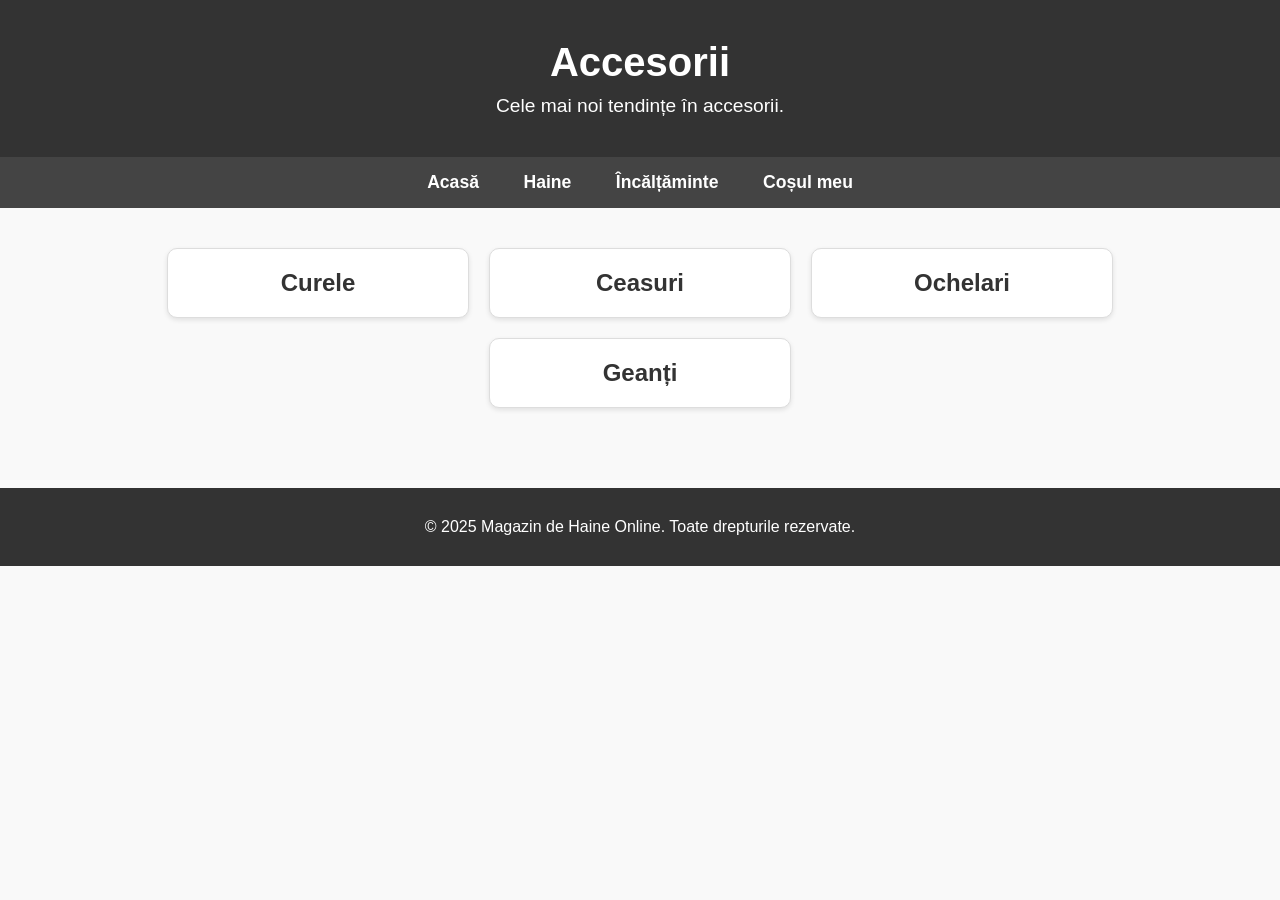
==== accesorii.html @ 42f91ce0 "lab.1" ====
<!DOCTYPE html>
<html lang="ro">
<head>
    <meta charset="UTF-8">
    <meta name="viewport" content="width=device-width, initial-scale=1.0">
    <title>Accesorii</title>
    <style>
        body {
            font-family: 'Arial', sans-serif;
            margin: 0;
            padding: 0;
            background-color: #f9f9f9;
            color: #333;
        }
        header {
            background-color: #333;
            color: #fff;
            padding: 40px 0;
            text-align: center;
        }
        header h1 {
            font-size: 2.5rem;
            margin: 0;
        }
        header p {
            font-size: 1.2rem;
            margin: 10px 0 0;
        }
        nav {
            background-color: #444;
            padding: 15px;
            text-align: center;
        }
        nav a {
            color: #fff;
            margin: 0 20px;
            text-decoration: none;
            font-weight: bold;
            font-size: 1.1rem;
        }
        nav a:hover {
            color: #28a745;
        }
        .container {
            padding: 40px 20px;
            max-width: 1200px;
            margin: 0 auto;
        }
        .category-list {
            display: flex;
            flex-wrap: wrap;
            gap: 20px;
            justify-content: center;
        }
        .category-card {
            background-color: #fff;
            border: 1px solid #ddd;
            border-radius: 10px;
            padding: 20px;
            width: calc(25% - 40px);
            box-shadow: 0 2px 5px rgba(0, 0, 0, 0.1);
            text-align: center;
            cursor: pointer;
        }
        .category-card:hover {
            transform: scale(1.05);
            transition: transform 0.3s ease;
        }
        .category-card h2 {
            font-size: 1.5rem;
            margin: 0;
            color: #333;
        }
        .product-grid {
            display: none;
            flex-wrap: wrap;
            gap: 20px;
            margin-top: 40px;
        }
        .product {
            background-color: #fff;
            border: 1px solid #ddd;
            border-radius: 10px;
            padding: 20px;
            width: calc(25% - 40px);
            box-shadow: 0 2px 5px rgba(0, 0, 0, 0.1);
            text-align: center;
        }
        .product img {
            max-width: 100%;
            height: auto;
            border-radius: 10px;
        }
        .product h3 {
            font-size: 1.5rem;
            margin: 15px 0 10px;
            color: #333;
        }
        .product .price {
            font-size: 1.2rem;
            color: #28a745;
            margin: 10px 0;
        }
        .product select, .product input {
            width: 60%; 
            padding: 12px;
            margin: 10px auto;
            border: 2px solid #28a745;
            border-radius: 8px;
            font-size: 1.2rem;
            text-align: center;
        }
        .product button {
            background-color: #ff6600; 
            color: #fff;
            border: 2px solid #fff; 
            padding: 12px 25px;
            cursor: pointer;
            border-radius: 8px;
            font-size: 1.2rem; 
            font-weight: bold;
            margin-top: 10px;
            width: 100%;
            transition: background-color 0.3s ease;
        }
        .product button:hover {
            background-color: #e65c00; 
        }
        footer {
            background-color: #333;
            color: #fff;
            text-align: center;
            padding: 20px 0;
            margin-top: 40px;
        }
        footer p {
            margin: 10px 0;
        }
        @media (max-width: 768px) {
            .category-card, .product {
                width: calc(50% - 40px);
            }
        }
        @media (max-width: 480px) {
            .category-card, .product {
                width: 100%;
            }
        }
    </style>
</head>
<body>

    <header>
        <h1>Accesorii</h1>
        <p>Cele mai noi tendințe în accesorii.</p>
    </header>

    <nav>
        <a href="index.html">Acasă</a>
        <a href="haine.html">Haine</a>
        <a href="incaltaminte.html">Încălțăminte</a>
        <a href="cosul-meu.html">Coșul meu</a>
    </nav>

    <div class="container">
        <!-- Lista de categorii -->
        <div class="category-list">
            <div class="category-card" onclick="afiseazaProduse('centuri')">
                <h2>Curele</h2>
            </div>
            <div class="category-card" onclick="afiseazaProduse('ceasuri')">
                <h2>Ceasuri</h2>
            </div>
            <div class="category-card" onclick="afiseazaProduse('ochelari')">
                <h2>Ochelari</h2>
            </div>
            <div class="category-card" onclick="afiseazaProduse('geanti')">
                <h2>Geanți</h2>
            </div>
        </div>

        <!-- Produsele din categorie -->
        <div id="centuri" class="product-grid">
            <div class="product">
                <img src="imagini/curea piele.jpg" alt="Curea din Piele">
                <h3>Curea din Piele</h3>
                <p class="price">300 Lei</p>
                <input type="number" id="cantitate-curele-1" min="1" value="1" placeholder="Cantitate">
                <button onclick="adaugaInCos('Curea din Piele', 300, 'cantitate-curele-1')">Adaugă în Coș</button>
            </div>
            <div class="product">
                <img src="imagini/casual.jpg" alt="Curea Casual">
                <h3>Curea Casual</h3>
                <p class="price">250 Lei</p>
                <input type="number" id="cantitate-curele-2" min="1" value="1" placeholder="Cantitate">
                <button onclick="adaugaInCos('Curea Casual', 250, 'cantitate-curele-2')">Adaugă în Coș</button>
            </div>
            <div class="product">
                <img src="imagini/curea elastica.jpg" alt="Curea Elaastică">
                <h3>Curea Elaastică</h3>
                <p class="price">280 Lei</p>
                <input type="number" id="cantitate-curele-3" min="1" value="1" placeholder="Cantitate">
                <button onclick="adaugaInCos('Curea Elaastică', 280, 'cantitate-curele-3')">Adaugă în Coș</button>
            </div>
        </div>

        <div id="ceasuri" class="product-grid">
            <div class="product">
                <img src="imagini/ceas clasic.jpg" alt="Ceas Clasic">
                <h3>Ceas Clasic</h3>
                <p class="price">20000 Lei</p>
                <input type="number" id="cantitate-ceas-1" min="1" value="1" placeholder="Cantitate">
                <button onclick="adaugaInCos('Ceas Clasic', 20000, 'cantitate-ceas-1')">Adaugă în Coș</button>
            </div>
            <div class="product">
                <img src="imagini/smartwatch.jpg" alt="Smartwatch">
                <h3>Smartwatch</h3>
                <p class="price">500 Lei</p>
                <input type="number" id="cantitate-ceas-2" min="1" value="1" placeholder="Cantitate">
                <button onclick="adaugaInCos('Smartwatch', 500, 'cantitate-ceas-2')">Adaugă în Coș</button>
            </div>
            <div class="product">
                <img src="imagini/ceas sport.jpg" alt="Ceas Sport">
                <h3>Ceas Sport</h3>
                <p class="price">350 Lei</p>
                <input type="number" id="cantitate-ceas-3" min="1" value="1" placeholder="Cantitate">
                <button onclick="adaugaInCos('Ceas Sport', 350, 'cantitate-ceas-3')">Adaugă în Coș</button>
            </div>
        </div>

        <div id="ochelari" class="product-grid">
            <div class="product">
                <img src="imagini/thom.jpg" alt="Ochelari Thom Richard">
                <h3>Ochelari Thom Richard</h3>
                <p class="price">300 Lei</p>
                <input type="number" id="cantitate-ochelari-1" min="1" value="1" placeholder="Cantitate">
                <button onclick="adaugaInCos('Ochelari Thom Richard', 300, 'cantitate-ochelari-1')">Adaugă în Coș</button>
            </div>
            <div class="product">
                <img src="imagini/marc.jpg" alt="Ochelari Marc Jhon">
                <h3>Ochelari Marc Jhon</h3>
                <p class="price">400 Lei</p>
                <input type="number" id="cantitate-ochelari-2" min="1" value="1" placeholder="Cantitate">
                <button onclick="adaugaInCos('Ochelari Marc Jhon', 400, 'cantitate-ochelari-2')">Adaugă în Coș</button>
            </div>
            <div class="product">
                <img src="imagini/matrix.jpg" alt="Ochelari Matrix">
                <h3>Ochelari Matrix</h3>
                <p class="price">350 Lei</p>
                <input type="number" id="cantitate-ochelari-3" min="1" value="1" placeholder="Cantitate">
                <button onclick="adaugaInCos('Ochelari Matrix', 350, 'cantitate-ochelari-3')">Adaugă în Coș</button>
            </div>
        </div>

        <div id="geanti" class="product-grid">
            <div class="product">
                <img src="imagini/umar.webp" alt="Geantă de Umar">
                <h3>Geantă de Umar</h3>
                <p class="price">400 Lei</p>
                <input type="number" id="cantitate-geanta-1" min="1" value="1" placeholder="Cantitate">
                <button onclick="adaugaInCos('Geantă de Umar', 400, 'cantitate-geanta-1')">Adaugă în Coș</button>
            </div>
            <div class="product">
                <img src="imagini/smart bissnes.jpg" alt="Geanta Smart Business">
                <h3>Geanta Smart Business</h3>
                <p class="price">450 Lei</p>
                <input type="number" id="cantitate-geanta-2" min="1" value="1" placeholder="Cantitate">
                <button onclick="adaugaInCos('Geanta Smart Business', 450, 'cantitate-geanta-2')">Adaugă în Coș</button>
            </div>
            <div class="product">
                <img src="imagini/beanta sport.jpg" alt="Geantă Sport">
                <h3>Geantă Sport</h3>
                <p class="price">380 Lei</p>
                <input type="number" id="cantitate-geanta-3" min="1" value="1" placeholder="Cantitate">
                <button onclick="adaugaInCos('Geantă Sport', 380, 'cantitate-geanta-3')">Adaugă în Coș</button>
            </div>
        </div>
    </div>

    <footer>
        <p>&copy; 2025 Magazin de Haine Online. Toate drepturile rezervate.</p>
    </footer>

    <script>
        // Funcție pentru afișarea produselor din categoria selectată
        function afiseazaProduse(categorie) {
            // Ascunde toate gridurile de produse
            document.querySelectorAll('.product-grid').forEach(grid => {
                grid.style.display = 'none';
            });

            // Afișează gridul de produse pentru categoria selectată
            document.getElementById(categorie).style.display = 'flex';
        }

        // Funcție pentru adăugarea în coș
        function adaugaInCos(nume, pret, cantitateId) {
            const cantitate = document.getElementById(cantitateId).value;

            if (isNaN(cantitate) || cantitate < 1) {
                alert("Cantitatea trebuie să fie un număr valid și mai mare decât 0.");
                return;
            }

            const produs = {
                nume: nume,
                pret: parseFloat(pret), // Asigură-te că prețul este un număr
                cantitate: parseInt(cantitate) // Asigură-te că cantitatea este un număr
            };

            // Obține coșul existent din localStorage sau creează unul nou
            let cos = JSON.parse(localStorage.getItem('cos')) || [];
            cos.push(produs); // Adaugă produsul în coș
            localStorage.setItem('cos', JSON.stringify(cos)); // Salvează coșul în localStorage

            alert(`Produsul "${nume}" (Cantitate: ${cantitate}) a fost adăugat în coș pentru ${produs.pret * produs.cantitate} Lei.`);
        }

        // La încărcarea paginii, ascunde toate gridurile de produse
        document.addEventListener('DOMContentLoaded', () => {
            document.querySelectorAll('.product-grid').forEach(grid => {
                grid.style.display = 'none';
            });
        });
    </script>
</body>
</html>
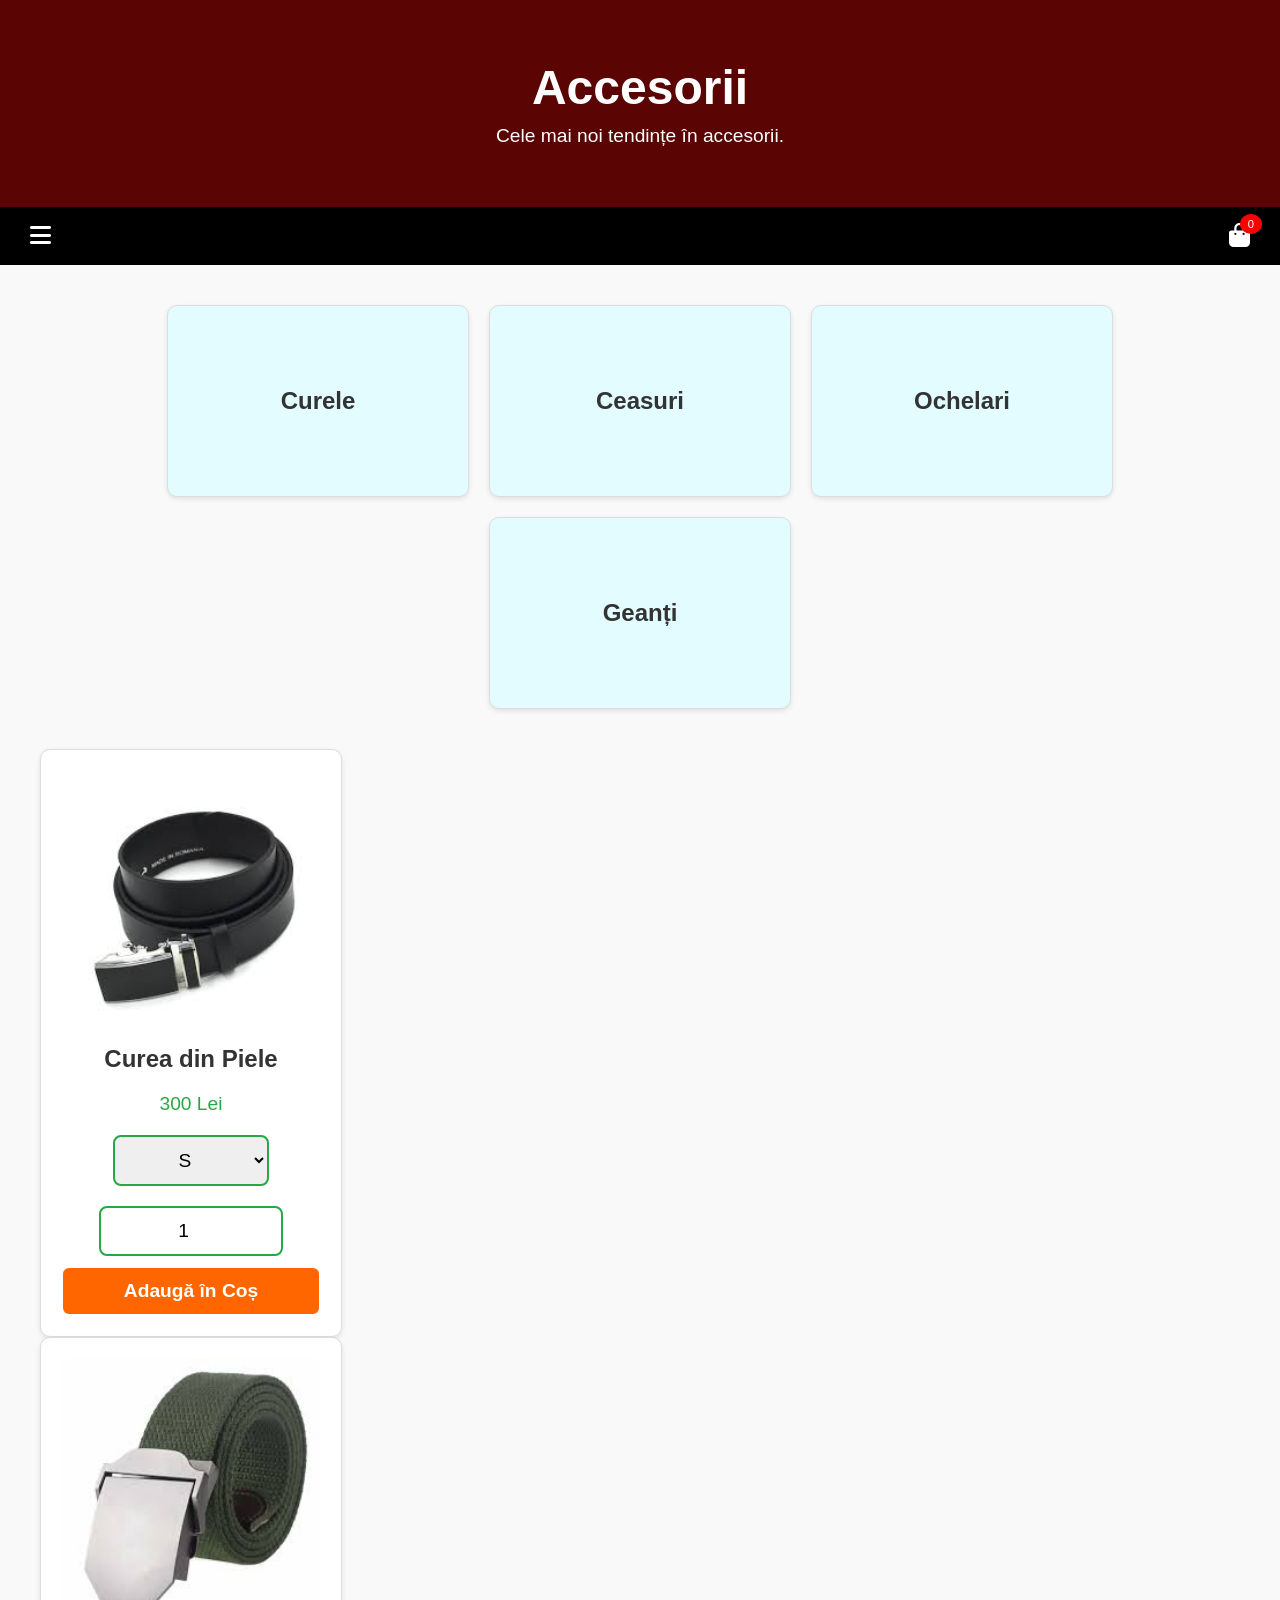
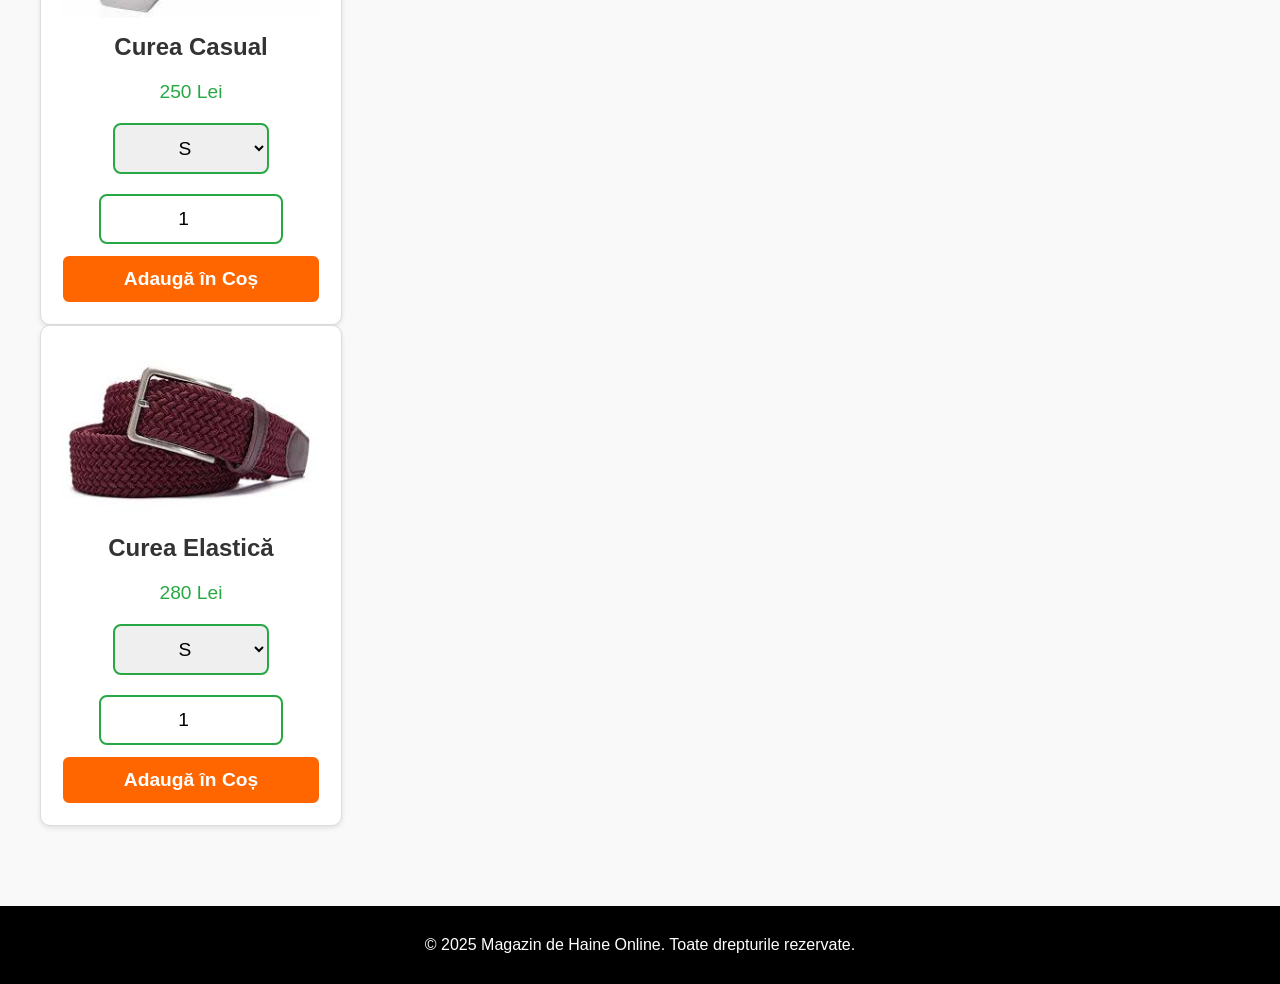
==== commit 92fb4def: "Am modificat și adăugat fișiere CSS" ====
--- a/accesorii.html
+++ b/accesorii.html
@@ -4,149 +4,8 @@
     <meta charset="UTF-8">
     <meta name="viewport" content="width=device-width, initial-scale=1.0">
     <title>Accesorii</title>
-    <style>
-        body {
-            font-family: 'Arial', sans-serif;
-            margin: 0;
-            padding: 0;
-            background-color: #f9f9f9;
-            color: #333;
-        }
-        header {
-            background-color: #333;
-            color: #fff;
-            padding: 40px 0;
-            text-align: center;
-        }
-        header h1 {
-            font-size: 2.5rem;
-            margin: 0;
-        }
-        header p {
-            font-size: 1.2rem;
-            margin: 10px 0 0;
-        }
-        nav {
-            background-color: #444;
-            padding: 15px;
-            text-align: center;
-        }
-        nav a {
-            color: #fff;
-            margin: 0 20px;
-            text-decoration: none;
-            font-weight: bold;
-            font-size: 1.1rem;
-        }
-        nav a:hover {
-            color: #28a745;
-        }
-        .container {
-            padding: 40px 20px;
-            max-width: 1200px;
-            margin: 0 auto;
-        }
-        .category-list {
-            display: flex;
-            flex-wrap: wrap;
-            gap: 20px;
-            justify-content: center;
-        }
-        .category-card {
-            background-color: #fff;
-            border: 1px solid #ddd;
-            border-radius: 10px;
-            padding: 20px;
-            width: calc(25% - 40px);
-            box-shadow: 0 2px 5px rgba(0, 0, 0, 0.1);
-            text-align: center;
-            cursor: pointer;
-        }
-        .category-card:hover {
-            transform: scale(1.05);
-            transition: transform 0.3s ease;
-        }
-        .category-card h2 {
-            font-size: 1.5rem;
-            margin: 0;
-            color: #333;
-        }
-        .product-grid {
-            display: none;
-            flex-wrap: wrap;
-            gap: 20px;
-            margin-top: 40px;
-        }
-        .product {
-            background-color: #fff;
-            border: 1px solid #ddd;
-            border-radius: 10px;
-            padding: 20px;
-            width: calc(25% - 40px);
-            box-shadow: 0 2px 5px rgba(0, 0, 0, 0.1);
-            text-align: center;
-        }
-        .product img {
-            max-width: 100%;
-            height: auto;
-            border-radius: 10px;
-        }
-        .product h3 {
-            font-size: 1.5rem;
-            margin: 15px 0 10px;
-            color: #333;
-        }
-        .product .price {
-            font-size: 1.2rem;
-            color: #28a745;
-            margin: 10px 0;
-        }
-        .product select, .product input {
-            width: 60%; 
-            padding: 12px;
-            margin: 10px auto;
-            border: 2px solid #28a745;
-            border-radius: 8px;
-            font-size: 1.2rem;
-            text-align: center;
-        }
-        .product button {
-            background-color: #ff6600; 
-            color: #fff;
-            border: 2px solid #fff; 
-            padding: 12px 25px;
-            cursor: pointer;
-            border-radius: 8px;
-            font-size: 1.2rem; 
-            font-weight: bold;
-            margin-top: 10px;
-            width: 100%;
-            transition: background-color 0.3s ease;
-        }
-        .product button:hover {
-            background-color: #e65c00; 
-        }
-        footer {
-            background-color: #333;
-            color: #fff;
-            text-align: center;
-            padding: 20px 0;
-            margin-top: 40px;
-        }
-        footer p {
-            margin: 10px 0;
-        }
-        @media (max-width: 768px) {
-            .category-card, .product {
-                width: calc(50% - 40px);
-            }
-        }
-        @media (max-width: 480px) {
-            .category-card, .product {
-                width: 100%;
-            }
-        }
-    </style>
+    <link rel="stylesheet" href="folder cu css/accesorii.css">
+    <link rel="stylesheet" href="https://cdnjs.cloudflare.com/ajax/libs/font-awesome/6.0.0-beta3/css/all.min.css">
 </head>
 <body>
 
@@ -155,11 +14,19 @@
         <p>Cele mai noi tendințe în accesorii.</p>
     </header>
 
+    <!-- Bara de navigare -->
     <nav>
-        <a href="index.html">Acasă</a>
-        <a href="haine.html">Haine</a>
-        <a href="incaltaminte.html">Încălțăminte</a>
-        <a href="cosul-meu.html">Coșul meu</a>
+        <div class="menu-toggle">
+            <i class="fas fa-bars"></i> <!-- Iconița meniului hamburger -->
+        </div>
+        <div class="nav-right">
+            <a href="cosul-meu.html" class="nav-icon"><i class="fas fa-shopping-bag"></i><span class="badge">0</span></a> <!-- Iconița coșului cu link -->
+        </div>
+        <ul class="nav-links">
+            <li><a href="index.html">Acasă</a></li>
+            <li><a href="haine.html">Haine</a></li>
+            <li><a href="incaltaminte.html">Încălțăminte</a></li>
+        </ul>
     </nav>
 
     <div class="container">
@@ -180,148 +47,149 @@
         </div>
 
         <!-- Produsele din categorie -->
-        <div id="centuri" class="product-grid">
+        <div id="centuri" class="product-grid" style="display: block;">
             <div class="product">
                 <img src="imagini/curea piele.jpg" alt="Curea din Piele">
                 <h3>Curea din Piele</h3>
                 <p class="price">300 Lei</p>
+                <select id="marime-curele-1">
+                    <option value="S">S</option>
+                    <option value="M">M</option>
+                    <option value="L">L</option>
+                </select>
                 <input type="number" id="cantitate-curele-1" min="1" value="1" placeholder="Cantitate">
-                <button onclick="adaugaInCos('Curea din Piele', 300, 'cantitate-curele-1')">Adaugă în Coș</button>
+                <button onclick="adaugaInCos('Curea din Piele', 300, 'marime-curele-1', 'cantitate-curele-1')">Adaugă în Coș</button>
             </div>
             <div class="product">
                 <img src="imagini/casual.jpg" alt="Curea Casual">
                 <h3>Curea Casual</h3>
                 <p class="price">250 Lei</p>
+                <select id="marime-curele-2">
+                    <option value="S">S</option>
+                    <option value="M">M</option>
+                    <option value="L">L</option>
+                </select>
                 <input type="number" id="cantitate-curele-2" min="1" value="1" placeholder="Cantitate">
-                <button onclick="adaugaInCos('Curea Casual', 250, 'cantitate-curele-2')">Adaugă în Coș</button>
+                <button onclick="adaugaInCos('Curea Casual', 250, 'marime-curele-2', 'cantitate-curele-2')">Adaugă în Coș</button>
             </div>
             <div class="product">
-                <img src="imagini/curea elastica.jpg" alt="Curea Elaastică">
-                <h3>Curea Elaastică</h3>
+                <img src="imagini/curea elastica.jpg" alt="Curea Elastică">
+                <h3>Curea Elastică</h3>
                 <p class="price">280 Lei</p>
+                <select id="marime-curele-3">
+                    <option value="S">S</option>
+                    <option value="M">M</option>
+                    <option value="L">L</option>
+                </select>
                 <input type="number" id="cantitate-curele-3" min="1" value="1" placeholder="Cantitate">
-                <button onclick="adaugaInCos('Curea Elaastică', 280, 'cantitate-curele-3')">Adaugă în Coș</button>
+                <button onclick="adaugaInCos('Curea Elastică', 280, 'marime-curele-3', 'cantitate-curele-3')">Adaugă în Coș</button>
             </div>
         </div>
 
-        <div id="ceasuri" class="product-grid">
+        <div id="ceasuri" class="product-grid" style="display: none;">
             <div class="product">
                 <img src="imagini/ceas clasic.jpg" alt="Ceas Clasic">
                 <h3>Ceas Clasic</h3>
                 <p class="price">20000 Lei</p>
+                <select id="marime-ceas-1">
+                    <option value="Standard">Standard</option>
+                </select>
                 <input type="number" id="cantitate-ceas-1" min="1" value="1" placeholder="Cantitate">
-                <button onclick="adaugaInCos('Ceas Clasic', 20000, 'cantitate-ceas-1')">Adaugă în Coș</button>
+                <button onclick="adaugaInCos('Ceas Clasic', 20000, 'marime-ceas-1', 'cantitate-ceas-1')">Adaugă în Coș</button>
             </div>
             <div class="product">
                 <img src="imagini/smartwatch.jpg" alt="Smartwatch">
                 <h3>Smartwatch</h3>
                 <p class="price">500 Lei</p>
+                <select id="marime-ceas-2">
+                    <option value="Standard">Standard</option>
+                </select>
                 <input type="number" id="cantitate-ceas-2" min="1" value="1" placeholder="Cantitate">
-                <button onclick="adaugaInCos('Smartwatch', 500, 'cantitate-ceas-2')">Adaugă în Coș</button>
+                <button onclick="adaugaInCos('Smartwatch', 500, 'marime-ceas-2', 'cantitate-ceas-2')">Adaugă în Coș</button>
             </div>
             <div class="product">
                 <img src="imagini/ceas sport.jpg" alt="Ceas Sport">
                 <h3>Ceas Sport</h3>
                 <p class="price">350 Lei</p>
+                <select id="marime-ceas-3">
+                    <option value="Standard">Standard</option>
+                </select>
                 <input type="number" id="cantitate-ceas-3" min="1" value="1" placeholder="Cantitate">
-                <button onclick="adaugaInCos('Ceas Sport', 350, 'cantitate-ceas-3')">Adaugă în Coș</button>
+                <button onclick="adaugaInCos('Ceas Sport', 350, 'marime-ceas-3', 'cantitate-ceas-3')">Adaugă în Coș</button>
             </div>
         </div>
 
-        <div id="ochelari" class="product-grid">
+        <div id="ochelari" class="product-grid" style="display: none;">
             <div class="product">
                 <img src="imagini/thom.jpg" alt="Ochelari Thom Richard">
                 <h3>Ochelari Thom Richard</h3>
                 <p class="price">300 Lei</p>
+                <select id="marime-ochelari-1">
+                    <option value="Standard">Standard</option>
+                </select>
                 <input type="number" id="cantitate-ochelari-1" min="1" value="1" placeholder="Cantitate">
-                <button onclick="adaugaInCos('Ochelari Thom Richard', 300, 'cantitate-ochelari-1')">Adaugă în Coș</button>
+                <button onclick="adaugaInCos('Ochelari Thom Richard', 300, 'marime-ochelari-1', 'cantitate-ochelari-1')">Adaugă în Coș</button>
             </div>
             <div class="product">
                 <img src="imagini/marc.jpg" alt="Ochelari Marc Jhon">
                 <h3>Ochelari Marc Jhon</h3>
                 <p class="price">400 Lei</p>
+                <select id="marime-ochelari-2">
+                    <option value="Standard">Standard</option>
+                </select>
                 <input type="number" id="cantitate-ochelari-2" min="1" value="1" placeholder="Cantitate">
-                <button onclick="adaugaInCos('Ochelari Marc Jhon', 400, 'cantitate-ochelari-2')">Adaugă în Coș</button>
+                <button onclick="adaugaInCos('Ochelari Marc Jhon', 400, 'marime-ochelari-2', 'cantitate-ochelari-2')">Adaugă în Coș</button>
             </div>
             <div class="product">
                 <img src="imagini/matrix.jpg" alt="Ochelari Matrix">
                 <h3>Ochelari Matrix</h3>
                 <p class="price">350 Lei</p>
+                <select id="marime-ochelari-3">
+                    <option value="Standard">Standard</option>
+                </select>
                 <input type="number" id="cantitate-ochelari-3" min="1" value="1" placeholder="Cantitate">
-                <button onclick="adaugaInCos('Ochelari Matrix', 350, 'cantitate-ochelari-3')">Adaugă în Coș</button>
+                <button onclick="adaugaInCos('Ochelari Matrix', 350, 'marime-ochelari-3', 'cantitate-ochelari-3')">Adaugă în Coș</button>
             </div>
         </div>
 
-        <div id="geanti" class="product-grid">
+        <div id="geanti" class="product-grid" style="display: none;">
             <div class="product">
                 <img src="imagini/umar.webp" alt="Geantă de Umar">
                 <h3>Geantă de Umar</h3>
                 <p class="price">400 Lei</p>
+                <select id="marime-geanta-1">
+                    <option value="Standard">Standard</option>
+                </select>
                 <input type="number" id="cantitate-geanta-1" min="1" value="1" placeholder="Cantitate">
-                <button onclick="adaugaInCos('Geantă de Umar', 400, 'cantitate-geanta-1')">Adaugă în Coș</button>
+                <button onclick="adaugaInCos('Geantă de Umar', 400, 'marime-geanta-1', 'cantitate-geanta-1')">Adaugă în Coș</button>
             </div>
             <div class="product">
                 <img src="imagini/smart bissnes.jpg" alt="Geanta Smart Business">
                 <h3>Geanta Smart Business</h3>
                 <p class="price">450 Lei</p>
+                <select id="marime-geanta-2">
+                    <option value="Standard">Standard</option>
+                </select>
                 <input type="number" id="cantitate-geanta-2" min="1" value="1" placeholder="Cantitate">
-                <button onclick="adaugaInCos('Geanta Smart Business', 450, 'cantitate-geanta-2')">Adaugă în Coș</button>
+                <button onclick="adaugaInCos('Geanta Smart Business', 450, 'marime-geanta-2', 'cantitate-geanta-2')">Adaugă în Coș</button>
             </div>
             <div class="product">
                 <img src="imagini/beanta sport.jpg" alt="Geantă Sport">
                 <h3>Geantă Sport</h3>
                 <p class="price">380 Lei</p>
+                <select id="marime-geanta-3">
+                    <option value="Standard">Standard</option>
+                </select>
                 <input type="number" id="cantitate-geanta-3" min="1" value="1" placeholder="Cantitate">
-                <button onclick="adaugaInCos('Geantă Sport', 380, 'cantitate-geanta-3')">Adaugă în Coș</button>
+                <button onclick="adaugaInCos('Geantă Sport', 380, 'marime-geanta-3', 'cantitate-geanta-3')">Adaugă în Coș</button>
             </div>
         </div>
     </div>
 
     <footer>
-        <p>&copy; 2025 Magazin de Haine Online. Toate drepturile rezervate.</p>
+        <p>© 2025 Magazin de Haine Online. Toate drepturile rezervate.</p>
     </footer>
 
-    <script>
-        // Funcție pentru afișarea produselor din categoria selectată
-        function afiseazaProduse(categorie) {
-            // Ascunde toate gridurile de produse
-            document.querySelectorAll('.product-grid').forEach(grid => {
-                grid.style.display = 'none';
-            });
-
-            // Afișează gridul de produse pentru categoria selectată
-            document.getElementById(categorie).style.display = 'flex';
-        }
-
-        // Funcție pentru adăugarea în coș
-        function adaugaInCos(nume, pret, cantitateId) {
-            const cantitate = document.getElementById(cantitateId).value;
-
-            if (isNaN(cantitate) || cantitate < 1) {
-                alert("Cantitatea trebuie să fie un număr valid și mai mare decât 0.");
-                return;
-            }
-
-            const produs = {
-                nume: nume,
-                pret: parseFloat(pret), // Asigură-te că prețul este un număr
-                cantitate: parseInt(cantitate) // Asigură-te că cantitatea este un număr
-            };
-
-            // Obține coșul existent din localStorage sau creează unul nou
-            let cos = JSON.parse(localStorage.getItem('cos')) || [];
-            cos.push(produs); // Adaugă produsul în coș
-            localStorage.setItem('cos', JSON.stringify(cos)); // Salvează coșul în localStorage
-
-            alert(`Produsul "${nume}" (Cantitate: ${cantitate}) a fost adăugat în coș pentru ${produs.pret * produs.cantitate} Lei.`);
-        }
-
-        // La încărcarea paginii, ascunde toate gridurile de produse
-        document.addEventListener('DOMContentLoaded', () => {
-            document.querySelectorAll('.product-grid').forEach(grid => {
-                grid.style.display = 'none';
-            });
-        });
-    </script>
+    <script src="foldere cu js/accesorii.js"></script>
 </body>
 </html>
--- a/folder cu css/accesorii.css
+++ b/folder cu css/accesorii.css
@@ -0,0 +1,245 @@
+body {
+    font-family: 'Arial', sans-serif;
+    margin: 0;
+    padding: 0;
+    background-color: #f9f9f9;
+    color: #333;
+}
+
+header {
+    background-color: #5a0404;
+    color: #fff;
+    padding: 60px 0;
+    text-align: center;
+}
+
+header h1 {
+    font-size: 3rem;
+    margin: 0;
+}
+
+header p {
+    font-size: 1.2rem;
+    margin: 10px 0 0;
+}
+
+nav {
+    background-color: #000000;
+    padding: 15px;
+    display: flex;
+    justify-content: space-between;
+    align-items: center;
+    position: sticky;
+    top: 0;
+    z-index: 1000;
+}
+
+.menu-toggle {
+    display: block;
+    font-size: 1.5rem;
+    color: #fff;
+    cursor: pointer;
+    margin-left: 15px;
+}
+
+.nav-right {
+    display: flex;
+    align-items: center;
+    margin-right: 15px;
+}
+
+.nav-icon {
+    color: #fff;
+    margin-left: 20px;
+    position: relative;
+    text-decoration: none;
+    font-size: 1.5rem; 
+}
+
+.badge {
+    background-color: #ff0000;
+    color: #fff;
+    border-radius: 50%;
+    padding: 4px 8px;
+    font-size: 0.7rem; 
+    position: absolute;
+    top: -8px; 
+    right: -12px; 
+}
+
+.nav-links {
+    display: none;
+    list-style: none;
+    margin: 0;
+    padding: 0;
+    position: absolute;
+    top: 60px;
+    left: 0;
+    right: 0;
+    background-color: #000000;
+    flex-direction: column;
+    padding: 20px;
+}
+
+.nav-links.active {
+    display: flex;
+}
+
+.nav-links li {
+    margin: 10px 0;
+}
+
+.nav-links a {
+    color: #fff;
+    text-decoration: none;
+    font-weight: bold;
+    font-size: 1.1rem;
+    transition: color 0.3s ease;
+}
+
+.nav-links a:hover {
+    color: #28a745;
+}
+
+.container {
+    padding: 40px 20px;
+    max-width: 1200px;
+    margin: 0 auto;
+}
+
+.category-list {
+    display: flex;
+    flex-wrap: wrap;
+    gap: 20px;
+    justify-content: center;
+}
+
+.category-card {
+    background-color: #e2fcff;
+    border: 1px solid #ddd;
+    border-radius: 10px;
+    padding: 20px;
+    width: calc(25% - 40px);
+    box-shadow: 0 2px 5px rgba(0, 0, 0, 0.1);
+    text-align: center;
+    cursor: pointer;
+    display: flex;
+    flex-direction: column;
+    justify-content: center;
+    align-items: center;
+    min-height: 150px;
+}
+
+.category-card:hover {
+    transform: scale(1.05);
+    transition: transform 0.3s ease;
+}
+
+.category-card h2 {
+    font-size: 1.5rem;
+    margin: 0;
+    color: #333;
+}
+
+.product-grid {
+    display: flex;
+    flex-wrap: wrap;
+    gap: 20px;
+    margin-top: 40px;
+    justify-content: center;
+}
+
+.product {
+    background-color: #fff;
+    border: 1px solid #ddd;
+    border-radius: 10px;
+    padding: 20px;
+    width: calc(25% - 40px);
+    box-shadow: 0 2px 5px rgba(0, 0, 0, 0.1);
+    text-align: center;
+    flex: 1 1 calc(25% - 40px);
+    display: flex;
+    flex-direction: column;
+    min-height: 400px;
+    max-width: 300px;
+    margin: 0;
+}
+
+.product img {
+    max-width: 100%;
+    height: auto;
+    border-radius: 10px;
+    flex-shrink: 0;
+}
+
+.product h3 {
+    font-size: 1.5rem;
+    margin: 15px 0 10px;
+    color: #333;
+    flex-grow: 0;
+}
+
+.product .price {
+    font-size: 1.2rem;
+    color: #28a745;
+    margin: 10px 0;
+    flex-grow: 0;
+}
+
+.product select, .product input {
+    width: 60%;
+    padding: 12px;
+    margin: 10px auto;
+    border: 2px solid #28a745;
+    border-radius: 8px;
+    font-size: 1.2rem;
+    text-align: center;
+    flex-grow: 0;
+}
+
+.product button {
+    background-color: #ff6600;
+    color: #fff;
+    border: 2px solid #fff;
+    padding: 12px 25px;
+    cursor: pointer;
+    border-radius: 8px;
+    font-size: 1.2rem;
+    font-weight: bold;
+    margin-top: auto;
+    width: 100%;
+    transition: background-color 0.3s ease;
+}
+
+.product button:hover {
+    background-color: #e65c00;
+}
+
+footer {
+    background-color: #000000;
+    color: #fff;
+    text-align: center;
+    padding: 20px 0;
+    margin-top: 40px;
+}
+
+footer p {
+    margin: 10px 0;
+}
+
+footer .copyright {
+    font-size: 1rem;
+    margin-top: 20px;
+}
+
+@media (max-width: 768px) {
+    .category-card, .product {
+        width: calc(50% - 40px);
+    }
+}
+
+@media (max-width: 480px) {
+    .category-card, .product {
+        width: 100%;
+    }
+}
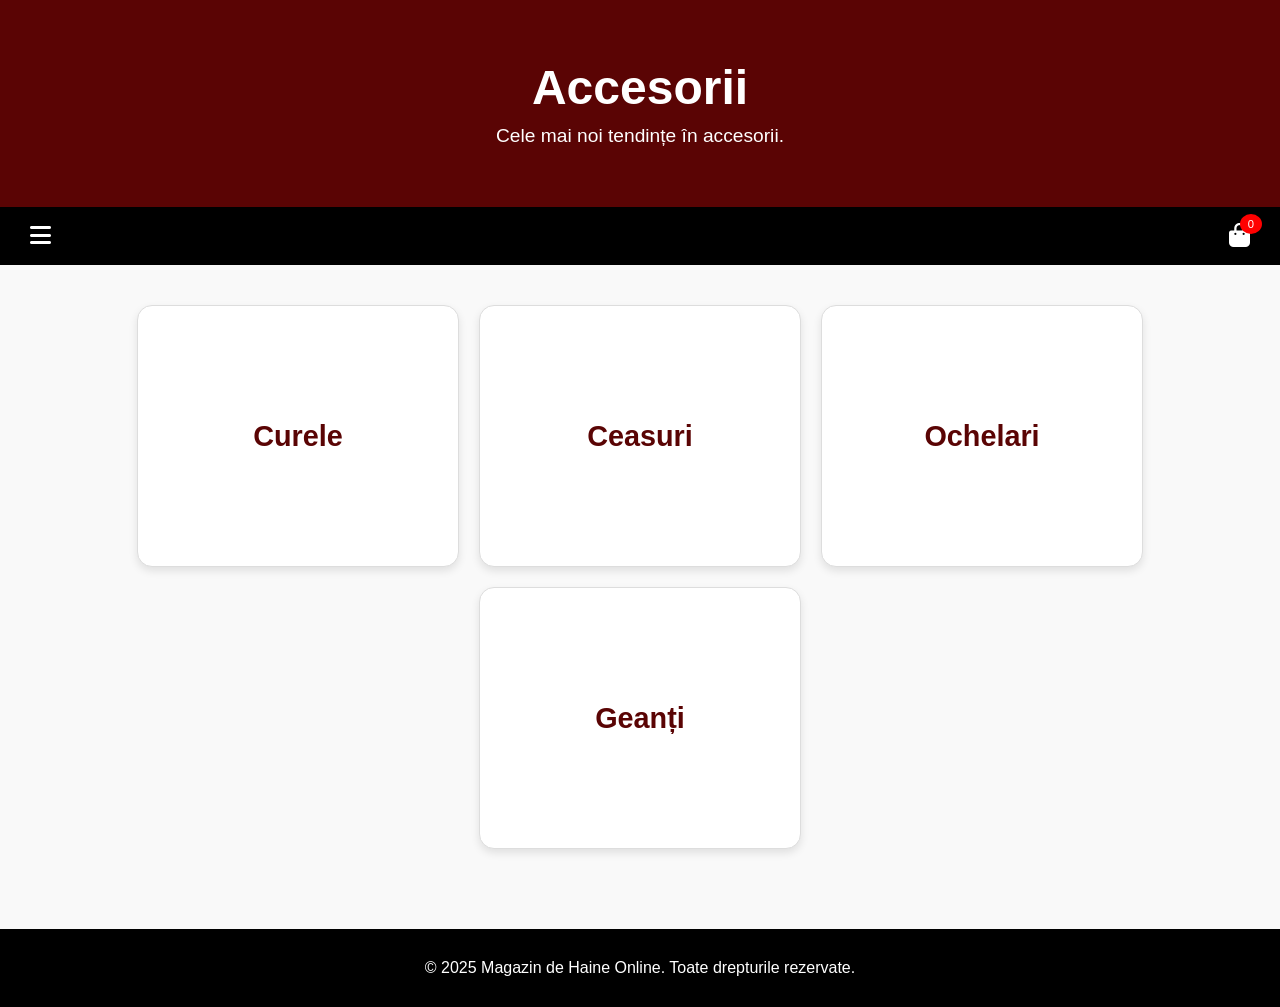
==== commit 6a7fbeb5: "am modificat" ====
--- a/accesorii.html
+++ b/accesorii.html
@@ -4,7 +4,7 @@
     <meta charset="UTF-8">
     <meta name="viewport" content="width=device-width, initial-scale=1.0">
     <title>Accesorii</title>
-    <link rel="stylesheet" href="folder cu css/accesorii.css">
+    <link rel="stylesheet" href="folder_cu _css/accesorii.css">
     <link rel="stylesheet" href="https://cdnjs.cloudflare.com/ajax/libs/font-awesome/6.0.0-beta3/css/all.min.css">
 </head>
 <body>
@@ -14,10 +14,9 @@
         <p>Cele mai noi tendințe în accesorii.</p>
     </header>
 
-    <!-- Bara de navigare -->
     <nav>
         <div class="menu-toggle">
-            <i class="fas fa-bars"></i> <!-- Iconița meniului hamburger -->
+            <i class="fas fa-bars"></i> 
         </div>
         <div class="nav-right">
             <a href="cosul-meu.html" class="nav-icon"><i class="fas fa-shopping-bag"></i><span class="badge">0</span></a> <!-- Iconița coșului cu link -->
@@ -30,7 +29,7 @@
     </nav>
 
     <div class="container">
-        <!-- Lista de categorii -->
+       
         <div class="category-list">
             <div class="category-card" onclick="afiseazaProduse('centuri')">
                 <h2>Curele</h2>
@@ -46,7 +45,7 @@
             </div>
         </div>
 
-        <!-- Produsele din categorie -->
+        
         <div id="centuri" class="product-grid" style="display: block;">
             <div class="product">
                 <img src="imagini/curea piele.jpg" alt="Curea din Piele">
@@ -190,6 +189,6 @@
         <p>© 2025 Magazin de Haine Online. Toate drepturile rezervate.</p>
     </footer>
 
-    <script src="foldere cu js/accesorii.js"></script>
+    <script src="folder-cu-js/accesorii.js"></script>
 </body>
 </html>
--- a/folder_cu _css/accesorii.css
+++ b/folder_cu _css/accesorii.css
@@ -0,0 +1,291 @@
+body {
+    font-family: 'Arial', sans-serif;
+    margin: 0;
+    padding: 0;
+    background-color: #f9f9f9;
+    color: #333;
+}
+
+header {
+    background-color: #5a0404;
+    color: #fff;
+    padding: 60px 0;
+    text-align: center;
+}
+
+header h1 {
+    font-size: 3rem;
+    margin: 0;
+}
+
+header p {
+    font-size: 1.2rem;
+    margin: 10px 0 0;
+}
+
+nav {
+    background-color: #000000;
+    padding: 15px;
+    display: flex;
+    justify-content: space-between;
+    align-items: center;
+    position: sticky;
+    top: 0;
+    z-index: 1000;
+}
+
+.menu-toggle {
+    display: block;
+    font-size: 1.5rem;
+    color: #fff;
+    cursor: pointer;
+    margin-left: 15px;
+}
+
+.nav-right {
+    display: flex;
+    align-items: center;
+    margin-right: 15px;
+}
+
+.nav-icon {
+    color: #fff;
+    margin-left: 20px;
+    position: relative;
+    text-decoration: none;
+    font-size: 1.5rem;
+}
+
+.badge {
+    background-color: #ff0000;
+    color: #fff;
+    border-radius: 50%;
+    padding: 4px 8px;
+    font-size: 0.7rem;
+    position: absolute;
+    top: -8px;
+    right: -12px;
+}
+
+.nav-links {
+    display: none;
+    list-style: none;
+    margin: 0;
+    padding: 0;
+    position: absolute;
+    top: 60px;
+    left: 0;
+    right: 0;
+    background-color: #000000;
+    flex-direction: column;
+    padding: 20px;
+}
+
+.nav-links.active {
+    display: flex;
+}
+
+.nav-links li {
+    margin: 10px 0;
+}
+
+.nav-links a {
+    color: #fff;
+    text-decoration: none;
+    font-weight: bold;
+    font-size: 1.1rem;
+    transition: color 0.3s ease;
+}
+
+.nav-links a:hover {
+    color: #28a745;
+}
+
+.container {
+    padding: 40px 20px;
+    max-width: 1200px;
+    margin: 0 auto;
+}
+
+.category-list {
+    display: flex;
+    flex-wrap: wrap;
+    gap: 20px;
+    justify-content: center;
+}
+
+.category-card {
+    background-color: #ffffff;
+    border: 1px solid #ddd;
+    border-radius: 15px;
+    padding: 30px;
+    width: calc(25% - 40px);
+    box-shadow: 0 4px 8px rgba(0, 0, 0, 0.1);
+    text-align: center;
+    cursor: pointer;
+    display: flex;
+    flex-direction: column;
+    justify-content: center;
+    align-items: center;
+    min-height: 200px;
+    transition: transform 0.3s ease, box-shadow 0.3s ease, background-color 0.3s ease;
+    position: relative;
+    overflow: hidden;
+}
+
+.category-card::before {
+    content: '';
+    position: absolute;
+    top: 0;
+    left: 0;
+    width: 100%;
+    height: 100%;
+    background: linear-gradient(45deg, #28a745, #5a0404);
+    opacity: 0;
+    transition: opacity 0.3s ease;
+    z-index: 1;
+}
+
+.category-card:hover::before {
+    opacity: 0.1;
+}
+
+.category-card:hover {
+    transform: translateY(-10px);
+    box-shadow: 0 8px 16px rgba(0, 0, 0, 0.2);
+    background-color: #f0f0f0;
+}
+
+.category-card h2 {
+    font-size: 1.8rem;
+    margin: 0;
+    color: #5a0404;
+    position: relative;
+    z-index: 2;
+    transition: color 0.3s ease;
+}
+
+.category-card:hover h2 {
+    color: #28a745;
+}
+
+.product-grid {
+    display: flex;
+    flex-wrap: wrap;
+    gap: 20px;
+    margin-top: 40px;
+    justify-content: center;
+}
+
+.product {
+    background-color: #fff;
+    border: 1px solid #ddd;
+    border-radius: 10px;
+    padding: 20px;
+    width: calc(25% - 40px);
+    box-shadow: 0 2px 5px rgba(0, 0, 0, 0.1);
+    text-align: center;
+    flex: 1 1 calc(25% - 40px);
+    display: flex;
+    flex-direction: column;
+    align-items: center;
+    min-height: 400px;
+    max-width: 300px;
+    margin: 0;
+    transition: transform 0.3s ease, box-shadow 0.3s ease;
+}
+
+.product:hover {
+    transform: translateY(-5px);
+    box-shadow: 0 5px 15px rgba(0, 0, 0, 0.2);
+}
+
+.product:active {
+    transform: scale(0.95);
+}
+
+.product img {
+    max-width: 100%;
+    height: 200px;
+    object-fit: cover;
+    border-radius: 10px;
+    flex-shrink: 0;
+}
+
+.product h3 {
+    font-size: 1.5rem;
+    margin: 15px 0 10px;
+    color: #333;
+    flex-grow: 0;
+}
+
+.product .price {
+    font-size: 1.2rem;
+    color: #28a745;
+    margin: 10px 0;
+    flex-grow: 0;
+}
+
+.product select, .product input {
+    width: 60%;
+    padding: 12px;
+    margin: 10px auto;
+    border: 2px solid #28a745;
+    border-radius: 8px;
+    font-size: 1.2rem;
+    text-align: center;
+    flex-grow: 0;
+    transition: border-color 0.3s ease, background-color 0.3s ease;
+}
+
+.product select:focus, .product input:focus {
+    border-color: #ff6600;
+    background-color: #fff3e6;
+}
+
+.product button {
+    background-color: #ff6600;
+    color: #fff;
+    border: 2px solid #fff;
+    padding: 12px 25px;
+    cursor: pointer;
+    border-radius: 8px;
+    font-size: 1.2rem;
+    font-weight: bold;
+    margin-top: auto;
+    width: 100%;
+    transition: background-color 0.3s ease;
+}
+
+.product button:hover {
+    background-color: #e65c00;
+}
+
+footer {
+    background-color: #000000;
+    color: #fff;
+    text-align: center;
+    padding: 20px 0;
+    margin-top: 40px;
+}
+
+footer p {
+    margin: 10px 0;
+}
+
+footer .copyright {
+    font-size: 1rem;
+    margin-top: 20px;
+}
+
+@media (max-width: 768px) {
+    .category-card, .product {
+        width: calc(50% - 40px);
+    }
+}
+
+@media (max-width: 480px) {
+    .category-card, .product {
+        width: 100%;
+    }
+}
